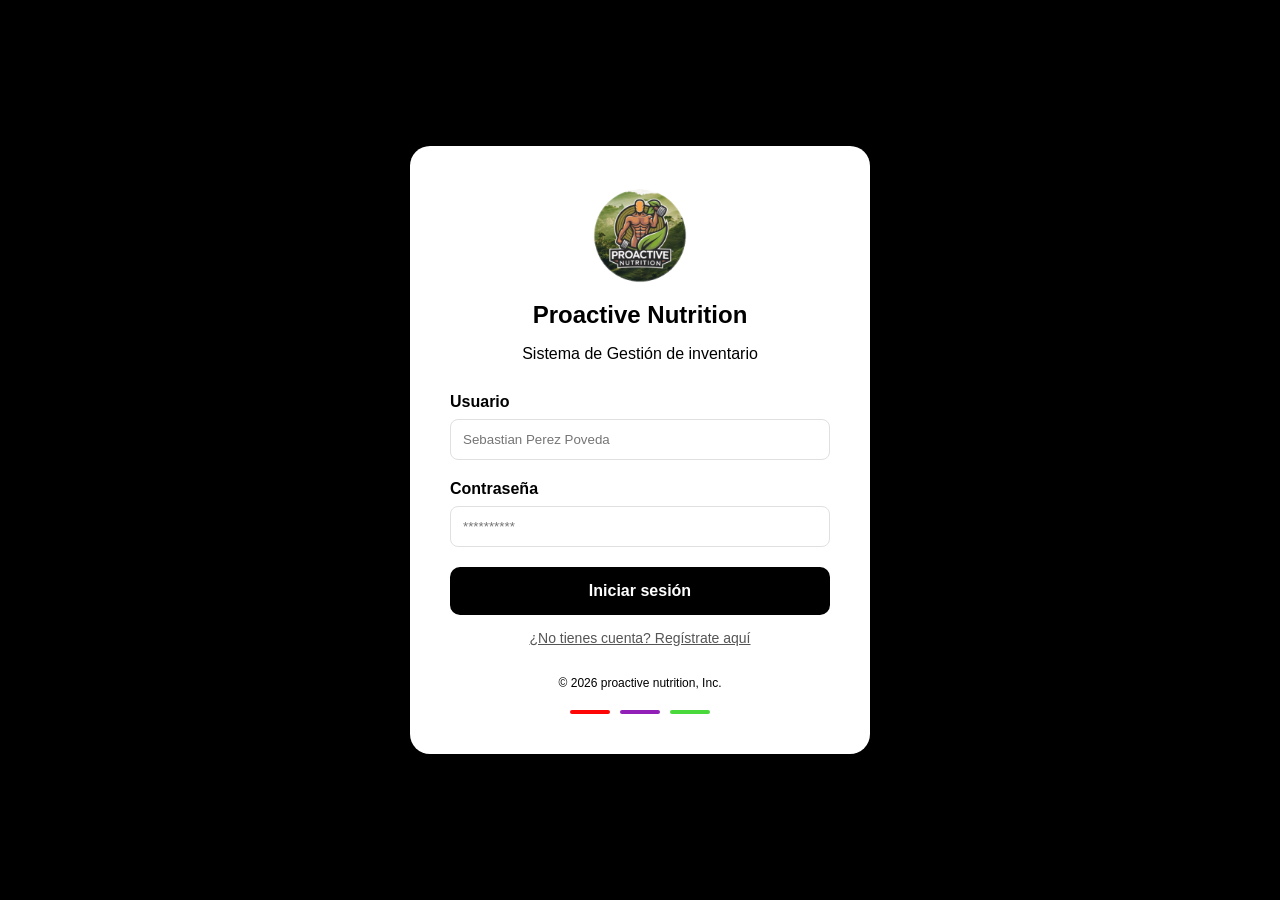
==== index.html @ 57a79bab "Proyecto Aula" ====
<!DOCTYPE html>
<html lang="es">
<head>
    <meta charset="UTF-8">
    <title>Login y Registro - Proactive Nutrition</title>
    <style>
        body {
            background-color: #000000 !important;
            margin: 0;
            display: flex;
            justify-content: center;
            align-items: center;
            height: 100vh;
            font-family: 'Segoe UI', sans-serif;
        }
        .login-card {
            background: rgb(255, 255, 255);
            padding: 40px;
            border-radius: 20px;
            width: 380px;
            text-align: center;
            box-shadow: 0 10px 30px rgba(0,0,0,0.5);
            transition: all 0.3s ease; 
        }
        .logo-placeholder {
            width: 100px;
            height: 100px;
            background:#ffffff;
            border-radius: 50%;
            margin: 0 auto 15px;
            display: flex;
            align-items: center;
            justify-content: center;
        }
        .input-group { text-align: left; margin-bottom: 20px; }
        .input-group label { display: block; font-weight: bold; margin-bottom: 8px; }
        .input-group input {
            width: 100%;
            padding: 12px;
            border: 1px solid #e0e0e0;
            background: #ffffff;
            border-radius: 8px;
            box-sizing: border-box;
        }
        .btn-login {
            width: 100%;
            padding: 15px;
            background: #000000;
            color: white;
            border: none;
            border-radius: 10px;
            font-weight: bold;
            cursor: pointer;
            font-size: 16px;
        }
        .color-bar {
            display: flex;
            justify-content: center;
            gap: 10px;
            margin-top: 20px;
        }
        .bar { width: 40px; height: 4px; border-radius: 2px; }
        
        /* Estilos para el registrate aqui */
        .toggle-link {
            display: block;
            margin-top: 15px;
            font-size: 14px;
            color: #555;
            cursor: pointer;
            text-decoration: underline;
        }
        .toggle-link:hover {
            color: #000;
        }

        
        
        /* ocultar el checkbox real */
        #toggle-form {
            display: none;
        }

        /* El formulario de registro está oculto por defecto */
        .register-section {
            display: none; 
        }

        /* Cuando el checkbox oculto está marcado, ocultamos el login */
        #toggle-form:checked ~ .login-card .login-section {
            display: none;
        }

        /* Cuando el checkbox oculto está marcado, mostramos el registro */
        #toggle-form:checked ~ .login-card .register-section {
            display: block;
        }
    </style>
</head>
<body>

    <input type="checkbox" id="toggle-form">

    <div class="login-card">
        <div class="logo-placeholder">
            <img src="img/logo.png" alt="Logo" style="width: 100%; border-radius: 50%;">
        </div>
        
        <h2 style="margin: 0;">Proactive Nutrition</h2>
        <p style="color: #000000; margin-bottom: 30px;">Sistema de Gestión de inventario</p>

        <div class="login-section">
            <form action="dashboard.html">
                <div class="input-group">
                    <label>Usuario</label>
                    <input type="text" placeholder="Sebastian Perez Poveda" required>
                </div>
                
                <div class="input-group">
                    <label>Contraseña</label>
                    <input type="password" placeholder="**********" minlength="8" title="Debe contener al menos 8 caracteres" required>
                </div>

                <button type="submit" class="btn-login">Iniciar sesión</button>
            </form>
            <label for="toggle-form" class="toggle-link">¿No tienes cuenta? Regístrate aquí</label>
        </div>

        <div class="register-section">
    <form id="formRegistro"> 
        <div class="input-group">
            <label>Nombre</label>
            <input type="text" id="regNombre" placeholder="Ej. Sebastian Perez" required>
        </div>

        <div class="input-group">
            <label>Correo Electrónico</label>
            <input type="email" id="regEmail" placeholder="correo@ejemplo.com" required>
        </div>
        
        <div class="input-group">
            <label>Contraseña</label>
            <input type="password" id="regPassword" placeholder="**********" minlength="6" required>
        </div>

        <button type="submit" class="btn-login">Enviar</button>
    </form>
    <label for="toggle-form" class="toggle-link">¿Ya tienes cuenta? Inicia sesión</label>
 </div>
        <p style="font-size: 12px; margin-top: 30px;">© 2026 proactive nutrition, Inc.</p>
        <div class="color-bar">
            <div class="bar" style="background: #FF0606;"></div> 
            <div class="bar" style="background: #9120B7;"></div> 
            <div class="bar" style="background: #49D93B;"></div> 
        </div>
    </div>

   <script>
    const API_URL = "http://localhost:8080/api";

    //  el usuario intenta registrarse
    document.getElementById('formRegistro').addEventListener('submit', async (e) => {
        e.preventDefault(); // Se detiene el refresh del formulario

        // Capturamos los valores
        const nombre = document.getElementById('regNombre').value;
        const email = document.getElementById('regEmail').value;
        const password = document.getElementById('regPassword').value;

        // Rol por defecto para el @NotBlank
       
        const datos = {
            nombre: nombre,
            email: email,
            password: password,
            rol: "Vendedor" //
        };

        try {
            const respuesta = await fetch(`${API_URL}/usuarios`, {
                method: 'POST',
                headers: { 'Content-Type': 'application/json' },
                body: JSON.stringify(datos)
            });

            if (respuesta.status === 201) {
                alert("¡Registro exitoso! Ahora puedes iniciar sesión.");
                // Simulacion de el cambio a la pantalla de login marcando el checkbox
                document.getElementById('toggle-form').checked = false;
            } else {
                const errorData = await respuesta.json();
                // se muestra los errores que vienen de la Globalexceptionhandler
                alert("Error: " + (errorData.errores ? errorData.errores.join(", ") : errorData.mensaje));
            }
        } catch (error) {
            alert("No se pudo conectar con el servidor. ¿El Spring Boot se esta ejecutando?");
        }
    });
</script>
</body>
</html>
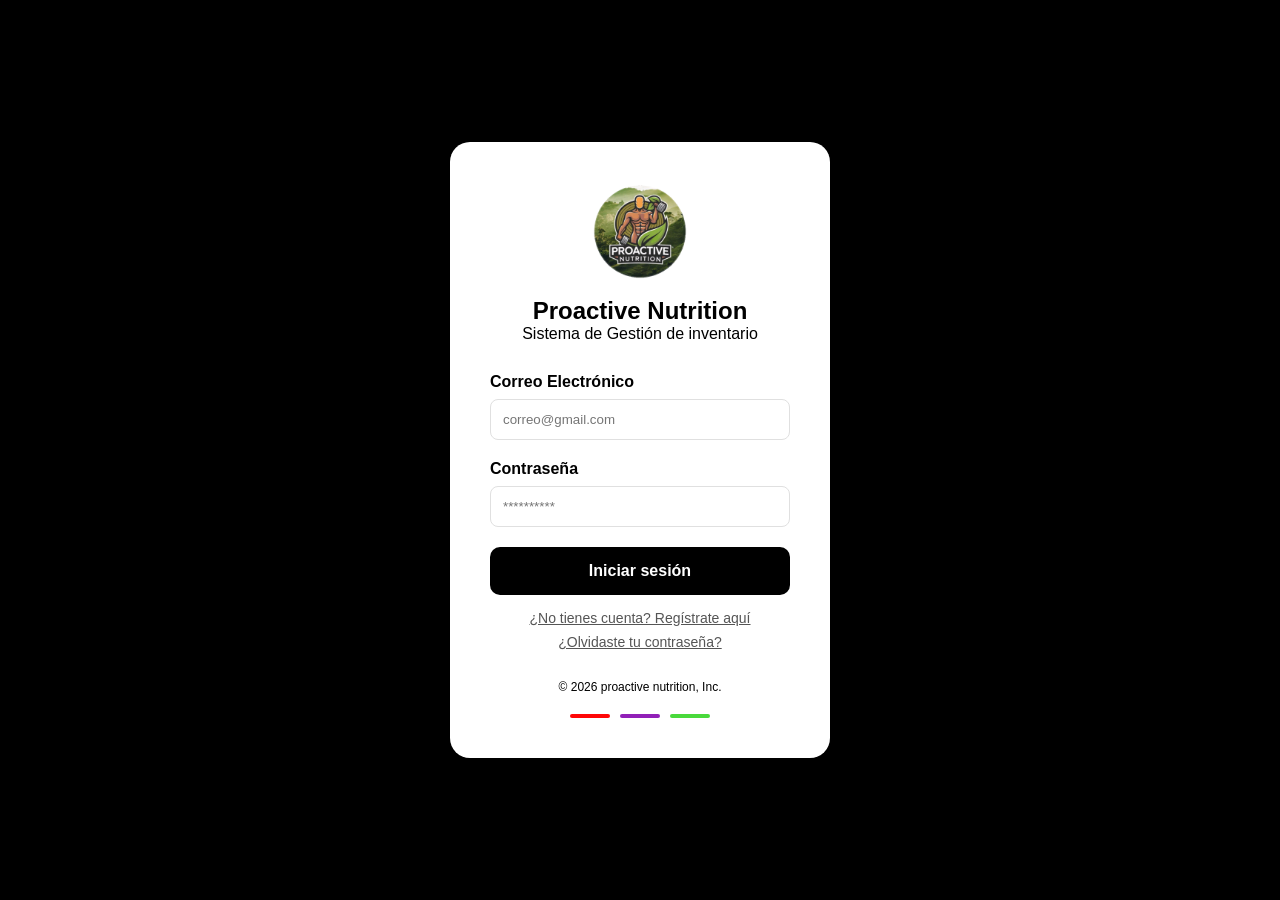
==== commit ee6a705d: "Proyecto Aula" ====
--- a/index.html
+++ b/index.html
@@ -3,105 +3,18 @@
 <head>
     <meta charset="UTF-8">
     <title>Login y Registro - Proactive Nutrition</title>
-    <style>
-        body {
-            background-color: #000000 !important;
-            margin: 0;
-            display: flex;
-            justify-content: center;
-            align-items: center;
-            height: 100vh;
-            font-family: 'Segoe UI', sans-serif;
-        }
-        .login-card {
-            background: rgb(255, 255, 255);
-            padding: 40px;
-            border-radius: 20px;
-            width: 380px;
-            text-align: center;
-            box-shadow: 0 10px 30px rgba(0,0,0,0.5);
-            transition: all 0.3s ease; 
-        }
-        .logo-placeholder {
-            width: 100px;
-            height: 100px;
-            background:#ffffff;
-            border-radius: 50%;
-            margin: 0 auto 15px;
-            display: flex;
-            align-items: center;
-            justify-content: center;
-        }
-        .input-group { text-align: left; margin-bottom: 20px; }
-        .input-group label { display: block; font-weight: bold; margin-bottom: 8px; }
-        .input-group input {
-            width: 100%;
-            padding: 12px;
-            border: 1px solid #e0e0e0;
-            background: #ffffff;
-            border-radius: 8px;
-            box-sizing: border-box;
-        }
-        .btn-login {
-            width: 100%;
-            padding: 15px;
-            background: #000000;
-            color: white;
-            border: none;
-            border-radius: 10px;
-            font-weight: bold;
-            cursor: pointer;
-            font-size: 16px;
-        }
-        .color-bar {
-            display: flex;
-            justify-content: center;
-            gap: 10px;
-            margin-top: 20px;
-        }
-        .bar { width: 40px; height: 4px; border-radius: 2px; }
-        
-        /* Estilos para el registrate aqui */
-        .toggle-link {
-            display: block;
-            margin-top: 15px;
-            font-size: 14px;
-            color: #555;
-            cursor: pointer;
-            text-decoration: underline;
-        }
-        .toggle-link:hover {
-            color: #000;
-        }
-
-        
-        
-        /* ocultar el checkbox real */
-        #toggle-form {
-            display: none;
-        }
-
-        /* El formulario de registro está oculto por defecto */
-        .register-section {
-            display: none; 
-        }
-
-        /* Cuando el checkbox oculto está marcado, ocultamos el login */
-        #toggle-form:checked ~ .login-card .login-section {
-            display: none;
-        }
-
-        /* Cuando el checkbox oculto está marcado, mostramos el registro */
-        #toggle-form:checked ~ .login-card .register-section {
-            display: block;
-        }
-    </style>
+    <link rel="stylesheet" href="style.css">
 </head>
 <body>
 
     <input type="checkbox" id="toggle-form">
 
     <div class="login-card">
+        
+        <div id="alerta-correo" style="display: none; background: #D4EDDA; color: #155724; border: 1px solid #c3e6cb; padding: 12px; border-radius: 8px; margin-bottom: 15px; font-weight: bold; font-size: 13px;">
+            Revisa tu correo electrónico. Te hemos enviado las instrucciones.
+        </div>
+
         <div class="logo-placeholder">
             <img src="img/logo.png" alt="Logo" style="width: 100%; border-radius: 50%;">
         </div>
@@ -109,44 +22,59 @@
         <h2 style="margin: 0;">Proactive Nutrition</h2>
         <p style="color: #000000; margin-bottom: 30px;">Sistema de Gestión de inventario</p>
 
-        <div class="login-section">
-            <form action="dashboard.html">
+        <div class="login-section" id="bloque-login">
+            <form id="formLogin">
                 <div class="input-group">
-                    <label>Usuario</label>
-                    <input type="text" placeholder="Sebastian Perez Poveda" required>
+                    <label>Correo Electrónico</label>
+                    <input type="email" id="loginEmail" placeholder="correo@gmail.com" required>
                 </div>
                 
                 <div class="input-group">
                     <label>Contraseña</label>
-                    <input type="password" placeholder="**********" minlength="8" title="Debe contener al menos 8 caracteres" required>
+                    <input type="password" id="loginPassword" placeholder="**********" minlength="8" required>
                 </div>
 
                 <button type="submit" class="btn-login">Iniciar sesión</button>
             </form>
             <label for="toggle-form" class="toggle-link">¿No tienes cuenta? Regístrate aquí</label>
+            
+            <label class="toggle-link" id="btn-ir-recuperar" style="margin-top: 8px; cursor: pointer;">¿Olvidaste tu contraseña?</label>
         </div>
 
         <div class="register-section">
-    <form id="formRegistro"> 
-        <div class="input-group">
-            <label>Nombre</label>
-            <input type="text" id="regNombre" placeholder="Ej. Sebastian Perez" required>
+            <form id="formRegistro"> 
+                <div class="input-group">
+                    <label>Nombre</label>
+                    <input type="text" id="regNombre" placeholder="Ej. Sebastian Perez" required>
+                </div>
+
+                <div class="input-group">
+                    <label>Correo Electrónico</label>
+                    <input type="email" id="regEmail" placeholder="correo@ejemplo.com" required>
+                </div>
+                
+                <div class="input-group">
+                    <label>Contraseña</label>
+                    <input type="password" id="regPassword" placeholder="**********" minlength="6" required>
+                </div>
+
+                <button type="submit" class="btn-login">Enviar</button>
+            </form>
+            <label for="toggle-form" class="toggle-link">¿Ya tienes cuenta? Inicia sesión</label>
         </div>
 
-        <div class="input-group">
-            <label>Correo Electrónico</label>
-            <input type="email" id="regEmail" placeholder="correo@ejemplo.com" required>
-        </div>
-        
-        <div class="input-group">
-            <label>Contraseña</label>
-            <input type="password" id="regPassword" placeholder="**********" minlength="6" required>
+        <div class="recovery-section" id="bloque-recuperar" style="display: none;">
+            <form id="formRecuperar">
+                <div class="input-group">
+                    <label>Ingresa tu correo registrado</label>
+                    <input type="email" placeholder="ejemplo@gmail.com" required>
+                </div>
+                <button type="submit" class="btn-login" style="background: #000000; color: white;">Enviar</button>
+            </form>
+            
+            <label class="toggle-link" id="btn-volver-login" style="margin-top: 15px; font-weight: bold; cursor: pointer;">Iniciar sesión</label>
         </div>
 
-        <button type="submit" class="btn-login">Enviar</button>
-    </form>
-    <label for="toggle-form" class="toggle-link">¿Ya tienes cuenta? Inicia sesión</label>
- </div>
         <p style="font-size: 12px; margin-top: 30px;">© 2026 proactive nutrition, Inc.</p>
         <div class="color-bar">
             <div class="bar" style="background: #FF0606;"></div> 
@@ -155,47 +83,6 @@
         </div>
     </div>
 
-   <script>
-    const API_URL = "http://localhost:8080/api";
-
-    //  el usuario intenta registrarse
-    document.getElementById('formRegistro').addEventListener('submit', async (e) => {
-        e.preventDefault(); // Se detiene el refresh del formulario
-
-        // Capturamos los valores
-        const nombre = document.getElementById('regNombre').value;
-        const email = document.getElementById('regEmail').value;
-        const password = document.getElementById('regPassword').value;
-
-        // Rol por defecto para el @NotBlank
-       
-        const datos = {
-            nombre: nombre,
-            email: email,
-            password: password,
-            rol: "Vendedor" //
-        };
-
-        try {
-            const respuesta = await fetch(`${API_URL}/usuarios`, {
-                method: 'POST',
-                headers: { 'Content-Type': 'application/json' },
-                body: JSON.stringify(datos)
-            });
-
-            if (respuesta.status === 201) {
-                alert("¡Registro exitoso! Ahora puedes iniciar sesión.");
-                // Simulacion de el cambio a la pantalla de login marcando el checkbox
-                document.getElementById('toggle-form').checked = false;
-            } else {
-                const errorData = await respuesta.json();
-                // se muestra los errores que vienen de la Globalexceptionhandler
-                alert("Error: " + (errorData.errores ? errorData.errores.join(", ") : errorData.mensaje));
-            }
-        } catch (error) {
-            alert("No se pudo conectar con el servidor. ¿El Spring Boot se esta ejecutando?");
-        }
-    });
-</script>
+    <script src="javita.js"></script>
 </body>
 </html>
--- a/style.css
+++ b/style.css
@@ -0,0 +1,395 @@
+/* ==========================================
+   1. VARIABLES Y CONFIGURACIÓN BASE 
+   ========================================== */
+:root {
+    --black: #000000;
+    --gray-bg: #E4E4E4;
+    --white: #ffffff;
+    --green: #49D93B;
+    --red: #FF0606;
+    --yellow: #FFBEA0;
+    --purple: #9120B7;
+    
+    /* Colores de roles (Usuarios) */
+    --role-owner: #D869F1;
+    --role-admin: #FE67B1;
+    --role-vendedor: #59A7FE;
+    --role-almacenista: #8AE15B;
+}
+
+* { 
+    margin: 0; 
+    padding: 0; 
+    box-sizing: border-box; 
+    font-family: 'Segoe UI', sans-serif; 
+}
+
+body { 
+    display: flex; 
+    background-color: var(--gray-bg); 
+    height: 100vh;
+    overflow: hidden; /* Evita scroll en toda la página, solo en el contenido */
+}
+
+/* ==========================================
+   2. NAVEGACIÓN Y PANELES O CULTOS 
+   ========================================== */
+.panel-seccion { 
+    display: none; 
+}
+
+/* Cuando el input de radio está seleccionado, mostramos su panel */
+#rd-ventas:checked ~ .main-wrapper #sec-ventas,
+#rd-inventario:checked ~ .main-wrapper #sec-inventario,
+#rd-usuarios:checked ~ .main-wrapper #sec-usuarios,
+#rd-procesos:checked ~ .main-wrapper #sec-procesos { 
+    display: block; 
+}
+
+/* Cuando el input de radio está seleccionado, iluminamos su botón en el menú */
+#rd-ventas:checked ~ .sidebar .nav-menu label[for="rd-ventas"],
+#rd-inventario:checked ~ .sidebar .nav-menu label[for="rd-inventario"],
+#rd-usuarios:checked ~ .sidebar .nav-menu label[for="rd-usuarios"],
+#rd-procesos:checked ~ .sidebar .nav-menu label[for="rd-procesos"] {
+    background: #111; 
+    color: var(--green); 
+    border-left-color: var(--green);
+}
+
+/* ==========================================
+   3. MENÚ LATERAL (SIDEBAR)
+   ========================================== */
+.sidebar { 
+    width: 250px; 
+    background: var(--black); 
+    color: white; 
+    display: flex; 
+    flex-direction: column;
+    flex-shrink: 0;
+    height: 100vh;
+}
+
+.sidebar-brand { 
+    padding: 25px; 
+    font-size: 1.2rem; 
+    font-weight: bold; 
+    border-bottom: 1px solid #333; 
+}
+
+.nav-menu { 
+    flex: 1; 
+    padding-top: 15px; 
+}
+
+/* Estilo para los botones del menú (son etiquetas <label>) */
+.nav-link-label { 
+    display: flex; 
+    align-items: center; 
+    padding: 15px 25px; 
+    color: #bbb; 
+    text-decoration: none; 
+    border-left: 5px solid transparent; 
+    transition: all 0.3s ease; 
+    cursor: pointer; 
+}
+
+.nav-link-label:hover {
+    background: #111; 
+    color: var(--green); 
+    border-left-color: var(--green);
+}
+
+.nav-link-label i { 
+    margin-right: 15px; 
+    width: 20px; 
+}
+
+/* ==========================================
+   4. ESTRUCTURA PRINCIPAL (DERECHA)
+   ========================================== */
+.main-wrapper { 
+    display: flex; 
+    flex-direction: column; 
+    flex: 1;
+    height: 100vh; 
+}
+
+.top-nav { 
+    background: var(--black); 
+    height: 65px; 
+    display: flex; 
+    align-items: center; 
+    justify-content: space-between; 
+    padding: 0 40px; 
+    color: white; 
+    flex-shrink: 0;
+}
+
+.content { 
+    padding: 40px; 
+    overflow-y: auto; 
+    flex: 1;
+}
+
+/* Botones Globales */
+.btn-salir { 
+    background: var(--red); 
+    color: white; 
+    padding: 8px 15px; 
+    border-radius: 5px; 
+    text-decoration: none; 
+    font-weight: bold; 
+    font-size: 0.8rem; 
+}
+
+.btn-add { 
+    background: var(--black); 
+    color: white; 
+    padding: 12px 25px; 
+    border-radius: 5px; 
+    border: none; 
+    cursor: pointer; 
+    font-weight: bold; 
+}
+
+/* ==========================================
+   5. DISEÑO DEL DASHBOARD (ANÁLISIS) 
+   ========================================== */
+.stats-row { 
+    display: flex; 
+    gap: 20px; 
+    margin-bottom: 30px; 
+}
+
+.stat-card {
+    background: white; 
+    flex: 1; 
+    padding: 20px; 
+    border-radius: 12px;
+    border-left: 6px solid #ccc; 
+    box-shadow: 0 4px 10px rgba(0,0,0,0.05);
+}
+
+.stat-card h4 { margin: 0; color: #666; font-size: 0.85rem; }
+.stat-card .val { font-size: 2rem; font-weight: bold; display: block; margin: 5px 0; }
+
+.border-green { border-left-color: var(--green); }
+.border-red { border-left-color: var(--red); }
+.border-purple { border-left-color: var(--purple); }
+
+.activity-card {
+    background: white; 
+    margin-bottom: 12px; 
+    padding: 12px 25px;
+    border-radius: 50px; 
+    display: flex; 
+    align-items: center; 
+    justify-content: space-between;
+    box-shadow: 0 2px 5px rgba(0,0,0,0.05);
+}
+
+.alert-zone { 
+    background: #ffe6e6; 
+    border-radius: 10px; 
+    padding: 20px; 
+    margin-top: 20px; 
+    border: 1px solid #ffcccc; 
+}
+
+.alert-item { 
+    background: white; 
+    padding: 10px 20px; 
+    border-radius: 8px; 
+    margin-top: 10px; 
+    display: flex; 
+    justify-content: space-between; 
+}
+
+/* ==========================================
+   6. DISEÑO DE TABLAS (INVENTARIO Y USUARIOS)
+   ========================================== */
+.card-table { 
+    background: white; 
+    border-radius: 12px; 
+    box-shadow: 0 4px 12px rgba(0,0,0,0.1); 
+    overflow: hidden; 
+}
+
+table { 
+    width: 100%; 
+    border-collapse: collapse; 
+}
+
+th { 
+    background: #f1f1f1; 
+    padding: 15px; 
+    text-align: left; 
+    font-size: 0.9rem; 
+    color: #444; 
+}
+
+td { 
+    padding: 15px; 
+    border-bottom: 1px solid #eee; 
+    font-size: 0.9rem; 
+}
+
+.badge { 
+    padding: 6px 12px; 
+    border-radius: 20px; 
+    font-weight: bold; 
+    font-size: 0.75rem; 
+    color: white;
+}
+
+.btn-edit { color: #2196F3; cursor: pointer; margin-right: 15px; }
+.btn-delete { color: var(--red); cursor: pointer; }
+
+/* ==========================================
+   7. DISEÑO DE USUARIOS (ROLES)
+   ========================================== */
+.header-table { 
+    display: flex; 
+    justify-content: space-between; 
+    align-items: center; 
+    margin-bottom: 25px; 
+}
+
+.role-pill { 
+    padding: 6px 14px; 
+    border-radius: 20px; 
+    color: white; 
+    font-weight: bold; 
+    font-size: 0.75rem; 
+    display: inline-block;
+    text-align: center;
+    min-width: 80px;
+}
+
+.role-owner { background-color: var(--role-owner); }
+.role-admin { background-color: var(--role-admin); }
+.role-vendedor { background-color: var(--role-vendedor); }
+.role-almacenista { background-color: var(--role-almacenista); color: #000; }
+
+/* ==========================================
+   8. FOOTER / REDES SOCIALES
+   ========================================== */
+.footer-info {
+    background: var(--black);
+    color: white;
+    padding: 15px 40px;
+    display: flex;
+    justify-content: space-between;
+    align-items: center;
+    font-size: 0.75rem;
+    position: fixed;
+    bottom: 0;
+    right: 0;
+    width: calc(100% - 250px);
+    z-index: 10;
+}
+
+.social-icons {
+    display: flex;
+    align-items: center;
+    gap: 15px;
+}
+
+.social-icons i { 
+    font-size: 1rem;
+    cursor: pointer; 
+    transition: color 0.3s;
+}
+
+.social-icons i:hover { color: var(--green); }
+
+/* ==========================================
+   9. VISTA DE LOGIN Y REGISTRO (INDEX.HTML)
+   ========================================== */
+body:has(.login-card) {
+    background-color: #000000 !important;
+    justify-content: center;
+    align-items: center;
+}
+
+.login-card {
+    background: rgb(255, 255, 255);
+    padding: 40px;
+    border-radius: 20px;
+    width: 380px;
+    text-align: center;
+    box-shadow: 0 10px 30px rgba(0,0,0,0.5);
+    transition: all 0.3s ease; 
+}
+
+.logo-placeholder {
+    width: 100px;
+    height: 100px;
+    background:#ffffff;
+    border-radius: 50%;
+    margin: 0 auto 15px;
+    display: flex;
+    align-items: center;
+    justify-content: center;
+}
+
+.input-group { text-align: left; margin-bottom: 20px; }
+.input-group label { display: block; font-weight: bold; margin-bottom: 8px; }
+.input-group input {
+    width: 100%;
+    padding: 12px;
+    border: 1px solid #e0e0e0;
+    background: #ffffff;
+    border-radius: 8px;
+    box-sizing: border-box;
+}
+
+.btn-login {
+    width: 100%;
+    padding: 15px;
+    background: #000000;
+    color: white;
+    border: none;
+    border-radius: 10px;
+    font-weight: bold;
+    cursor: pointer;
+    font-size: 16px;
+}
+
+.color-bar {
+    display: flex;
+    justify-content: center;
+    gap: 10px;
+    margin-top: 20px;
+}
+
+.bar { width: 40px; height: 4px; border-radius: 2px; }
+
+.toggle-link {
+    display: block;
+    margin-top: 15px;
+    font-size: 14px;
+    color: #555;
+    cursor: pointer;
+    text-decoration: underline;
+}
+
+.toggle-link:hover {
+    color: #000;
+}
+
+#toggle-form {
+    display: none;
+}
+
+.register-section {
+    display: none; 
+}
+
+#toggle-form:checked ~ .login-card .login-section {
+    display: none;
+}
+
+#toggle-form:checked ~ .login-card .register-section {
+    display: block;
+}
